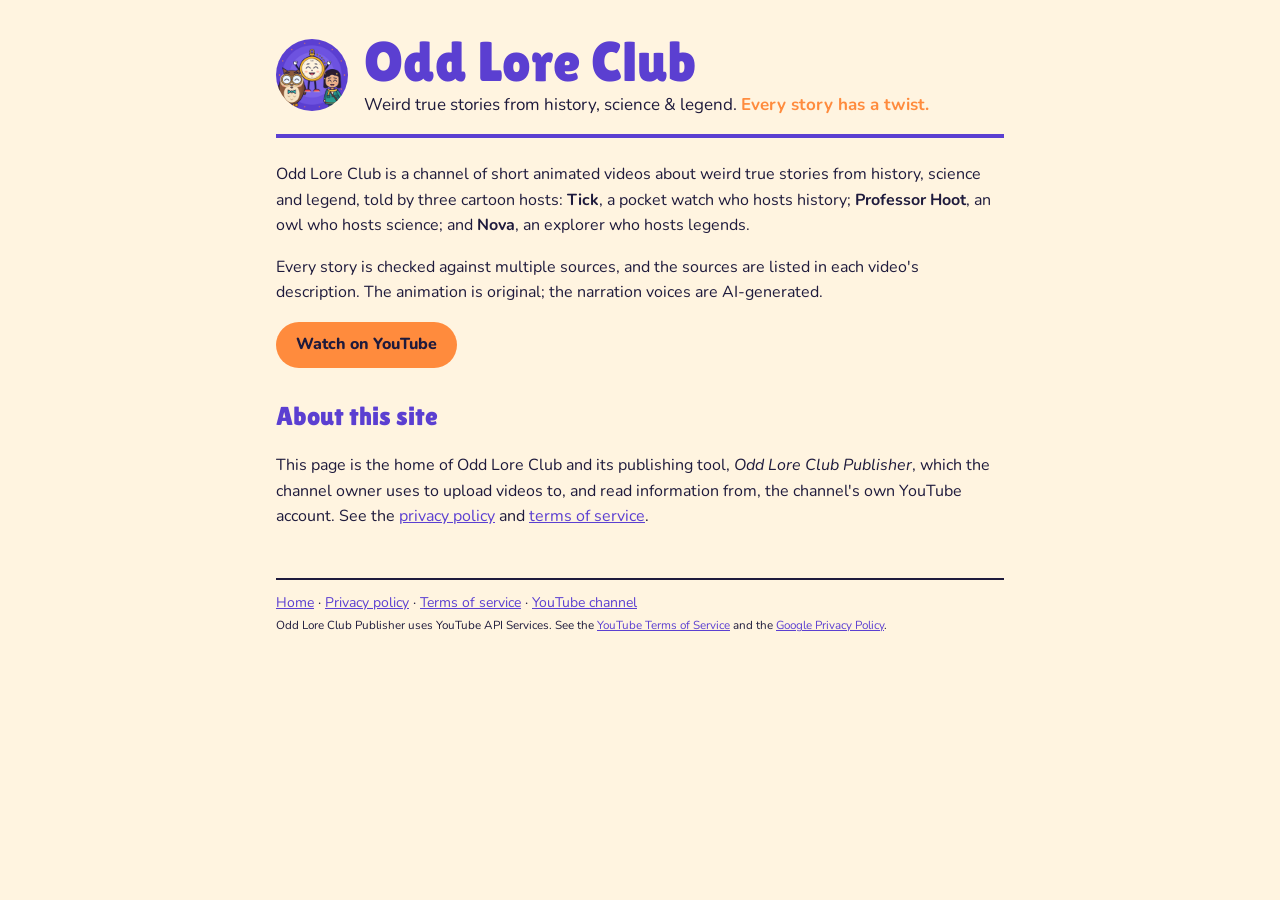
==== index.html @ 2c6533d9 "Odd Lore Club site: home, privacy, terms Co-Authored-By: Claude Opus 5.5 <noreply@anthropic.com>" ====
<!doctype html><html lang="en"><head><meta charset="utf-8"><meta name="viewport" content="width=device-width,initial-scale=1"><title>Odd Lore Club</title><meta name="description" content="Weird true stories from history, science and legend, told by three cartoon hosts. Every story has a twist."><link rel="preconnect" href="https://fonts.googleapis.com"><link href="https://fonts.googleapis.com/css2?family=Lilita+One&family=Nunito:wght@400;700;800&display=swap" rel="stylesheet"><link rel="icon" href="favicon.png"><link rel="stylesheet" href="style.css"></head>
<body><div class="wrap"><header><img src="favicon.png" alt="" width="72" height="72"><div><h1 class="mast"><a href="index.html">Odd Lore Club</a></h1><div class="tag">Weird true stories from history, science &amp; legend. <b>Every story has a twist.</b></div></div></header>
<p>Odd Lore Club is a channel of short animated videos about weird true stories from history, science and legend, told by three cartoon hosts: <strong>Tick</strong>, a pocket watch who hosts history; <strong>Professor Hoot</strong>, an owl who hosts science; and <strong>Nova</strong>, an explorer who hosts legends.</p>
<p>Every story is checked against multiple sources, and the sources are listed in each video's description. The animation is original; the narration voices are AI-generated.</p>
<p><a class="btn" href="https://www.youtube.com/@oddloreclub">Watch on YouTube</a></p>
<h2>About this site</h2>
<p>This page is the home of Odd Lore Club and its publishing tool, <em>Odd Lore Club Publisher</em>, which the channel owner uses to upload videos to, and read information from, the channel's own YouTube account. See the <a href="privacy.html">privacy policy</a> and <a href="terms.html">terms of service</a>.</p>
<footer><a href="index.html">Home</a> · <a href="privacy.html">Privacy policy</a> · <a href="terms.html">Terms of service</a> · <a href="https://www.youtube.com/@oddloreclub">YouTube channel</a><br><small>Odd Lore Club Publisher uses YouTube API Services. See the <a href="https://www.youtube.com/t/terms">YouTube Terms of Service</a> and the <a href="https://policies.google.com/privacy">Google Privacy Policy</a>.</small></footer></div></body></html>
---- style.css ----
:root{--cream:#FFF4E0;--ink:#1E1A3C;--violet:#5B3FD1;--tang:#FF8B3D}
*{box-sizing:border-box}
body{margin:0;background:var(--cream);color:var(--ink);font-family:'Nunito',system-ui,sans-serif;line-height:1.6}
.wrap{max-width:760px;margin:0 auto;padding:32px 16px 64px}
header{display:flex;gap:16px;align-items:center;border-bottom:4px solid var(--violet);padding-bottom:16px;margin-bottom:24px}
header img{border-radius:50%;flex:none}
h1.mast{font-family:'Lilita One',sans-serif;font-weight:400;font-size:clamp(34px,8vw,56px);margin:0;line-height:1.05}
h1.mast a{color:var(--violet);text-decoration:none}
.tag{font-size:17px}.tag b{color:var(--tang)}
h2{font-family:'Lilita One',sans-serif;font-weight:400;font-size:26px;color:var(--violet);margin:28px 0 8px}
a{color:var(--violet)}
.btn{display:inline-block;background:var(--tang);color:var(--ink);padding:10px 20px;border-radius:999px;text-decoration:none;font-weight:800}
footer{margin-top:48px;border-top:2px solid var(--ink);padding-top:12px;font-size:14px}
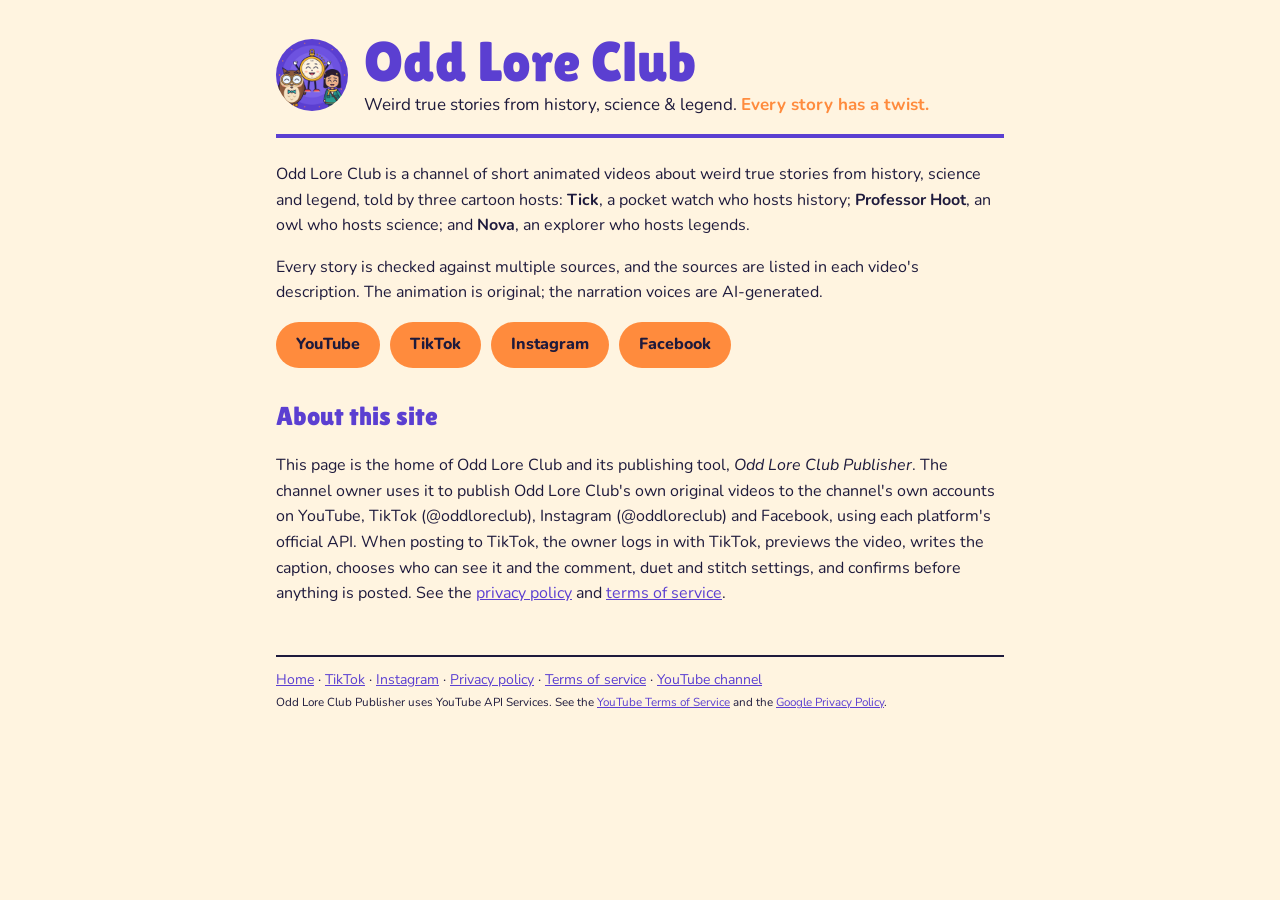
==== commit 26185cee: "Home page: all four platforms + how the TikTok posting flow works Co-Authored-By: Claude Opus 5.5 <n" ====
--- a/index.html
+++ b/index.html
@@ -2,7 +2,7 @@
 <body><div class="wrap"><header><img src="favicon.png" alt="" width="72" height="72"><div><h1 class="mast"><a href="index.html">Odd Lore Club</a></h1><div class="tag">Weird true stories from history, science &amp; legend. <b>Every story has a twist.</b></div></div></header>
 <p>Odd Lore Club is a channel of short animated videos about weird true stories from history, science and legend, told by three cartoon hosts: <strong>Tick</strong>, a pocket watch who hosts history; <strong>Professor Hoot</strong>, an owl who hosts science; and <strong>Nova</strong>, an explorer who hosts legends.</p>
 <p>Every story is checked against multiple sources, and the sources are listed in each video's description. The animation is original; the narration voices are AI-generated.</p>
-<p><a class="btn" href="https://www.youtube.com/@oddloreclub">Watch on YouTube</a></p>
+<p class="links"><a class="btn" href="https://www.youtube.com/@oddloreclub">YouTube</a> <a class="btn" href="https://www.tiktok.com/@oddloreclub">TikTok</a> <a class="btn" href="https://www.instagram.com/oddloreclub/">Instagram</a> <a class="btn" href="https://www.facebook.com/profile.php?id=61596608338645">Facebook</a></p>
 <h2>About this site</h2>
-<p>This page is the home of Odd Lore Club and its publishing tool, <em>Odd Lore Club Publisher</em>, which the channel owner uses to upload videos to, and read information from, the channel's own YouTube account. See the <a href="privacy.html">privacy policy</a> and <a href="terms.html">terms of service</a>.</p>
-<footer><a href="index.html">Home</a> · <a href="privacy.html">Privacy policy</a> · <a href="terms.html">Terms of service</a> · <a href="https://www.youtube.com/@oddloreclub">YouTube channel</a><br><small>Odd Lore Club Publisher uses YouTube API Services. See the <a href="https://www.youtube.com/t/terms">YouTube Terms of Service</a> and the <a href="https://policies.google.com/privacy">Google Privacy Policy</a>.</small></footer></div></body></html>
+<p>This page is the home of Odd Lore Club and its publishing tool, <em>Odd Lore Club Publisher</em>. The channel owner uses it to publish Odd Lore Club's own original videos to the channel's own accounts on YouTube, TikTok (@oddloreclub), Instagram (@oddloreclub) and Facebook, using each platform's official API. When posting to TikTok, the owner logs in with TikTok, previews the video, writes the caption, chooses who can see it and the comment, duet and stitch settings, and confirms before anything is posted. See the <a href="privacy.html">privacy policy</a> and <a href="terms.html">terms of service</a>.</p>
+<footer><a href="index.html">Home</a> · <a href="https://www.tiktok.com/@oddloreclub">TikTok</a> · <a href="https://www.instagram.com/oddloreclub/">Instagram</a> · <a href="privacy.html">Privacy policy</a> · <a href="terms.html">Terms of service</a> · <a href="https://www.youtube.com/@oddloreclub">YouTube channel</a><br><small>Odd Lore Club Publisher uses YouTube API Services. See the <a href="https://www.youtube.com/t/terms">YouTube Terms of Service</a> and the <a href="https://policies.google.com/privacy">Google Privacy Policy</a>.</small></footer></div></body></html>
--- a/style.css
+++ b/style.css
@@ -11,3 +11,4 @@
 a{color:var(--violet)}
 .btn{display:inline-block;background:var(--tang);color:var(--ink);padding:10px 20px;border-radius:999px;text-decoration:none;font-weight:800}
 footer{margin-top:48px;border-top:2px solid var(--ink);padding-top:12px;font-size:14px}
+.links{display:flex;flex-wrap:wrap;gap:10px}
